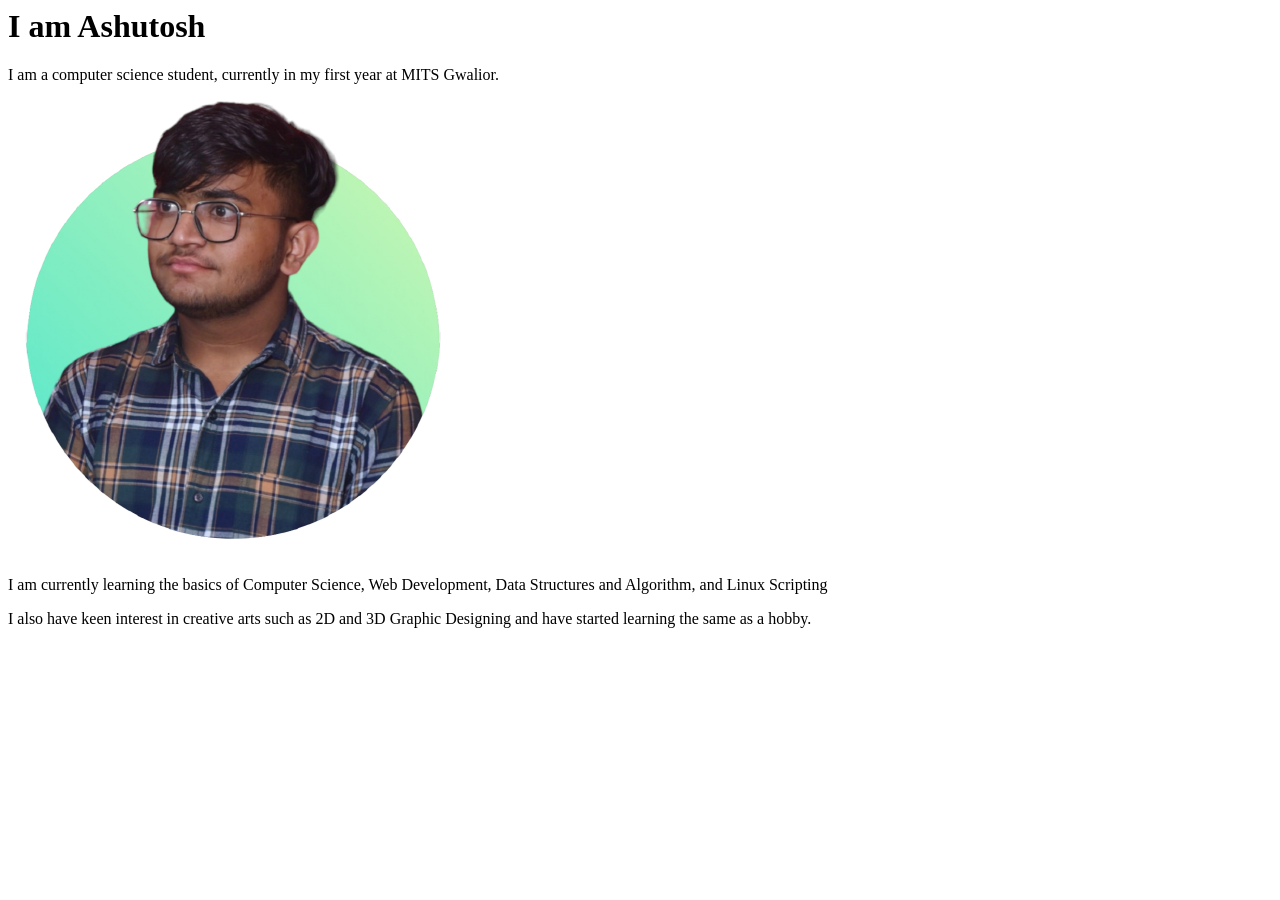
==== index.html @ 7f6a2bc9 "feat: initial commit" ====
<html lang="en">
<head>
    <meta charset="UTF-8">
    <meta name="viewport" content="width=device-width, initial-scale=1.0">
    <title>Ashutosh Patil</title>
</head>
<body>
    <h1>I am Ashutosh</h1>
    <p>I am a computer science student, currently in my first year at MITS Gwalior.</p>

    <img src="profile.png">

    <p>I am currently learning the basics of Computer Science, Web Development, Data Structures and Algorithm, and Linux Scripting</p>

    <p>I also have keen interest in creative arts such as 2D and 3D Graphic Designing and have started learning the same as a hobby.</p>
</body>
</html>
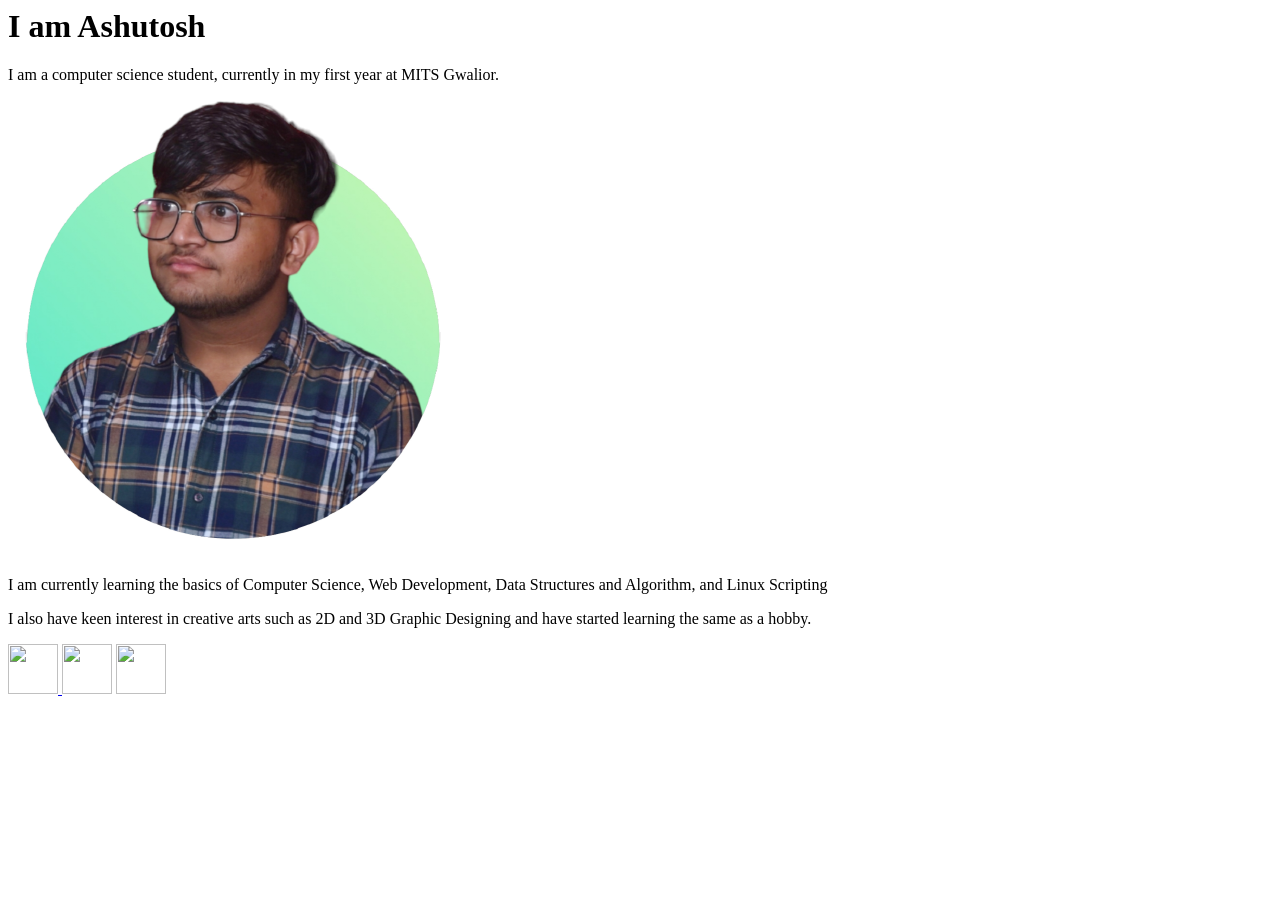
==== commit 0db11729: "social_links" ====
--- a/index.html
+++ b/index.html
@@ -3,6 +3,8 @@
     <meta charset="UTF-8">
     <meta name="viewport" content="width=device-width, initial-scale=1.0">
     <title>Ashutosh Patil</title>
+    <link rel="stylesheet" href="styles.css">
+<!--My first HTML code.-->
 </head>
 <body>
     <h1>I am Ashutosh</h1>
@@ -12,6 +14,9 @@
 
     <p>I am currently learning the basics of Computer Science, Web Development, Data Structures and Algorithm, and Linux Scripting</p>
 
-    <p>I also have keen interest in creative arts such as 2D and 3D Graphic Designing and have started learning the same as a hobby.</p>
+    <p>I also have keen interest in creative arts such as  2D and 3D Graphic Designing and have started learning the same as a hobby.</p>
+    <a href="https://www.linkedin.com/in/ashutosh-patil-7aa85620b/"> <img src="https://shorturl.at/xnMUF" style="width: 50px;height: 50px;" > </a>
+    <a href="https://x.com/Ashutoshpatil04"> <img src="https://shorturl.at/MYJbw" style="width: 50px;height: 50px;"></a>
+    <a href="https://www.youtube.com/@Animatezilla23"> <img src="https://static.vecteezy.com/system/resources/thumbnails/018/930/572/small/youtube-logo-youtube-icon-transparent-free-png.png" style="width: 50px;height: 50px;"></a>
 </body>
 </html>
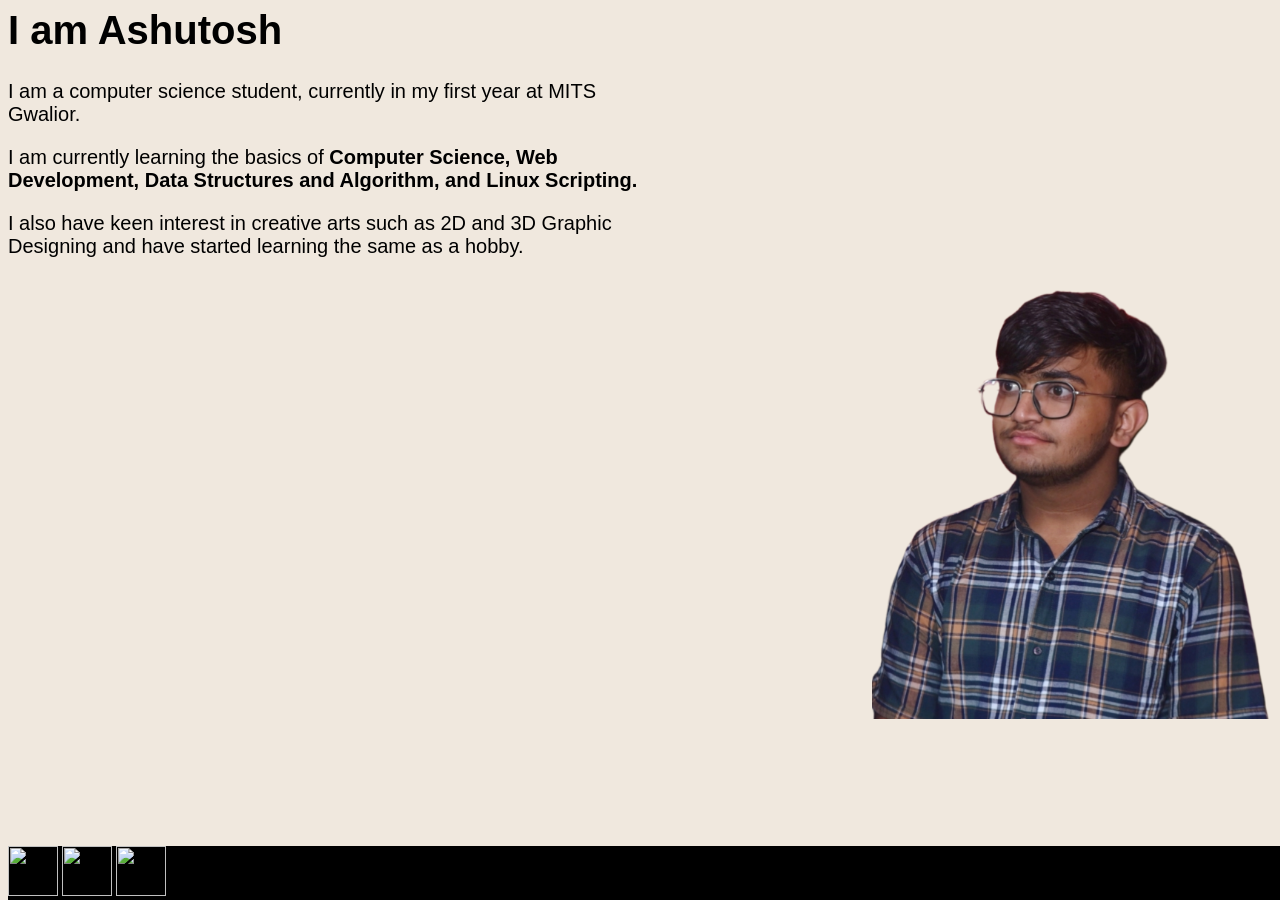
==== commit a1343937: "image" ====
--- a/index.html
+++ b/index.html
@@ -1,22 +1,30 @@
-<html lang="en">
-<head>
+<html lang="en" class="background">
+    <head >
     <meta charset="UTF-8">
     <meta name="viewport" content="width=device-width, initial-scale=1.0">
     <title>Ashutosh Patil</title>
-    <link rel="stylesheet" href="styles.css">
-<!--My first HTML code.-->
-</head>
-<body>
-    <h1>I am Ashutosh</h1>
-    <p>I am a computer science student, currently in my first year at MITS Gwalior.</p>
-
-    <img src="profile.png">
-
-    <p>I am currently learning the basics of Computer Science, Web Development, Data Structures and Algorithm, and Linux Scripting</p>
-
-    <p>I also have keen interest in creative arts such as  2D and 3D Graphic Designing and have started learning the same as a hobby.</p>
-    <a href="https://www.linkedin.com/in/ashutosh-patil-7aa85620b/"> <img src="https://shorturl.at/xnMUF" style="width: 50px;height: 50px;" > </a>
-    <a href="https://x.com/Ashutoshpatil04"> <img src="https://shorturl.at/MYJbw" style="width: 50px;height: 50px;"></a>
-    <a href="https://www.youtube.com/@Animatezilla23"> <img src="https://static.vecteezy.com/system/resources/thumbnails/018/930/572/small/youtube-logo-youtube-icon-transparent-free-png.png" style="width: 50px;height: 50px;"></a>
+    <link rel="stylesheet" href="style.css">
+    <!--My first HTML code.-->
+</head >
+<body class="mainbody">
+    <div class="about-me">
+        <div>
+            <h1 class="intro">I am Ashutosh </h1>
+            <p>I am a computer science student, currently in my first year at MITS Gwalior.</p>
+            <p>I am currently learning the basics of <b>Computer Science, Web Development, Data Structures and Algorithm, and Linux Scripting.</b></p>
+            <p>I also have keen interest in creative arts such as  2D and 3D Graphic Designing and have started learning the same as a hobby.</p>
+        </div>
+    </div>  
+    <div class="profile-photo">
+        <img class="profile-image" src="DP.png" style="width: 400px;">
+    </div>
+        
+    <footer>
+        <div class="footer">
+            <a href="https://www.linkedin.com/in/ashutosh-patil-7aa85620b/"> <img src="https://shorturl.at/xnMUF" style="width: 50px;height: 50px;" ></a>
+            <a href="https://x.com/Ashutoshpatil04"> <img src="https://shorturl.at/MYJbw" style="width: 50px;height: 50px;"></a>
+            <a href="https://www.youtube.com/@Animatezilla23"> <img src="https://static.vecteezy.com/system/resources/thumbnails/018/930/572/small/youtube-logo-youtube-icon-transparent-free-png.png" style="width: 50px;height: 50px;"></a>
+        </div>
+    </footer>
 </body>
 </html>
--- a/style.css
+++ b/style.css
@@ -0,0 +1,37 @@
+.profile-photo {
+    position: relative;
+    float: right;
+    margin-top: 5;
+    /* right: 0;  */
+    /* width: 1px;
+    height: auto; */
+}
+.prfile-image {
+    top: 0;
+    width: 10px;
+    height: auto;
+    bottom: auto;
+}
+.background {
+    body {background-color: rgb(240, 232, 222);}
+}
+.footer {
+    background-color: rgb(0, 0, 0);
+    position: fixed;
+    bottom: 0;
+    width: 100%;
+    align-items: center;
+  }
+.header {
+    position: absolute;
+    top: 0;
+    width: 100%;
+    bottom: auto;
+}
+
+.about-me {
+    position: relative;
+    width: 50%;
+    font-size: 20; 
+    font-family: 'Segoe UI', Tahoma, Geneva, Verdana, sans-serif;
+}
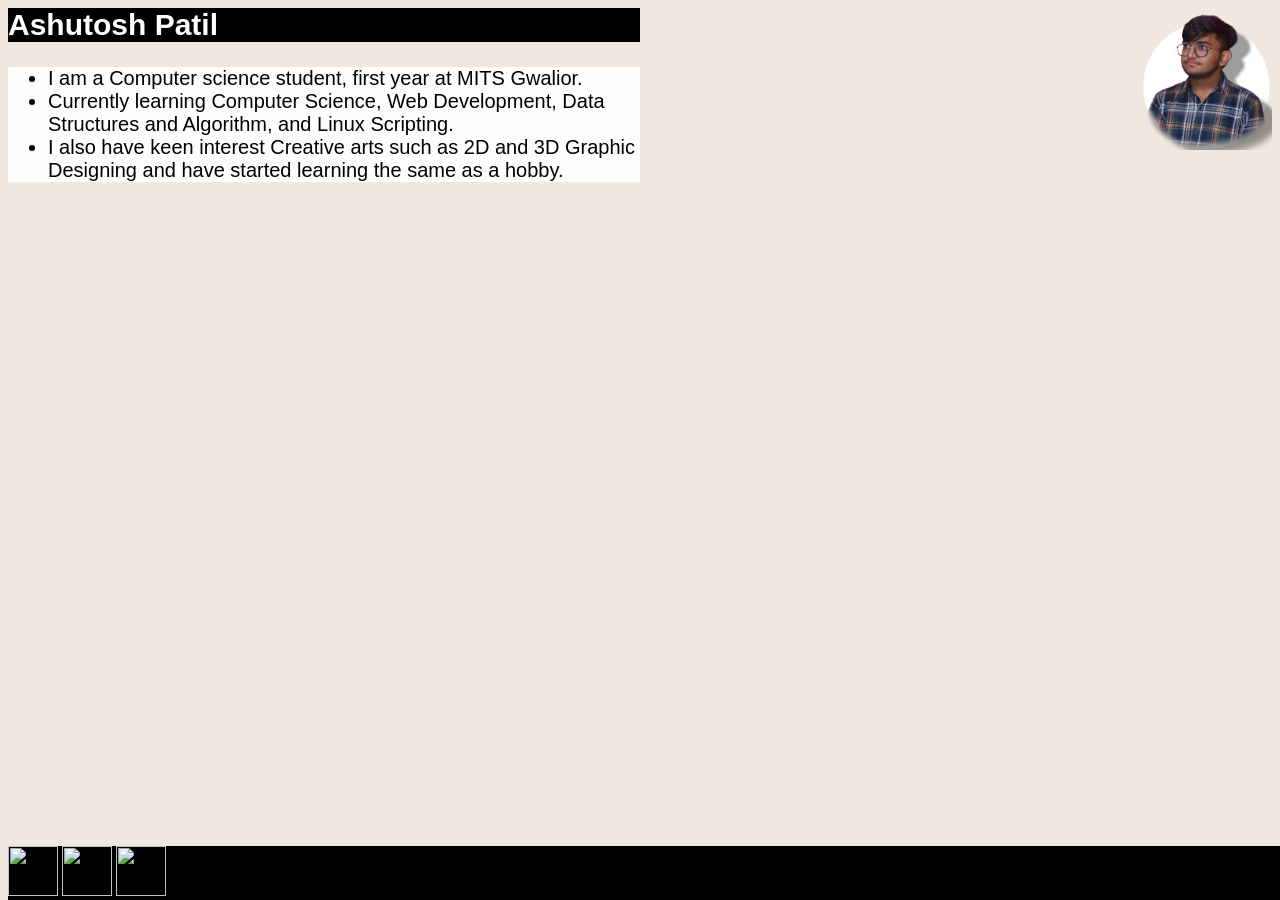
==== commit 0250b5cc: "update" ====
--- a/index.html
+++ b/index.html
@@ -7,17 +7,20 @@
     <!--My first HTML code.-->
 </head >
 <body class="mainbody">
+    <div class="profile-photo">
+        <img class="profile-image" src="Dp2.png" style="width: 130px;">
+    </div>
     <div class="about-me">
         <div>
-            <h1 class="intro">I am Ashutosh </h1>
-            <p>I am a computer science student, currently in my first year at MITS Gwalior.</p>
-            <p>I am currently learning the basics of <b>Computer Science, Web Development, Data Structures and Algorithm, and Linux Scripting.</b></p>
-            <p>I also have keen interest in creative arts such as  2D and 3D Graphic Designing and have started learning the same as a hobby.</p>
+            <h2 class="intro">Ashutosh Patil</h2>
+            <ul style="background-color: rgb(253, 253, 253);">
+                <li>I am a Computer science student, first year at MITS Gwalior.</li>
+                <li>Currently learning Computer Science, Web Development, Data Structures and Algorithm, and Linux Scripting.</li>
+                <li>I also have keen interest Creative arts such as  2D and 3D Graphic Designing and have started learning the same as a hobby.</li>
+            </ul>
         </div>
     </div>  
-    <div class="profile-photo">
-        <img class="profile-image" src="DP.png" style="width: 400px;">
-    </div>
+    
         
     <footer>
         <div class="footer">
--- a/style.css
+++ b/style.css
@@ -1,3 +1,11 @@
+.intro{
+    background-color: black;
+    color: white;
+    font-family:'Franklin Gothic Medium', 'Arial Narrow', Arial, sans-serif;
+    text-size-adjust: 2;
+    width: 100%;
+}
+
 .profile-photo {
     position: relative;
     float: right;
@@ -7,6 +15,7 @@
     height: auto; */
 }
 .prfile-image {
+    align-items: top;
     top: 0;
     width: 10px;
     height: auto;
@@ -20,7 +29,6 @@
     position: fixed;
     bottom: 0;
     width: 100%;
-    align-items: center;
   }
 .header {
     position: absolute;
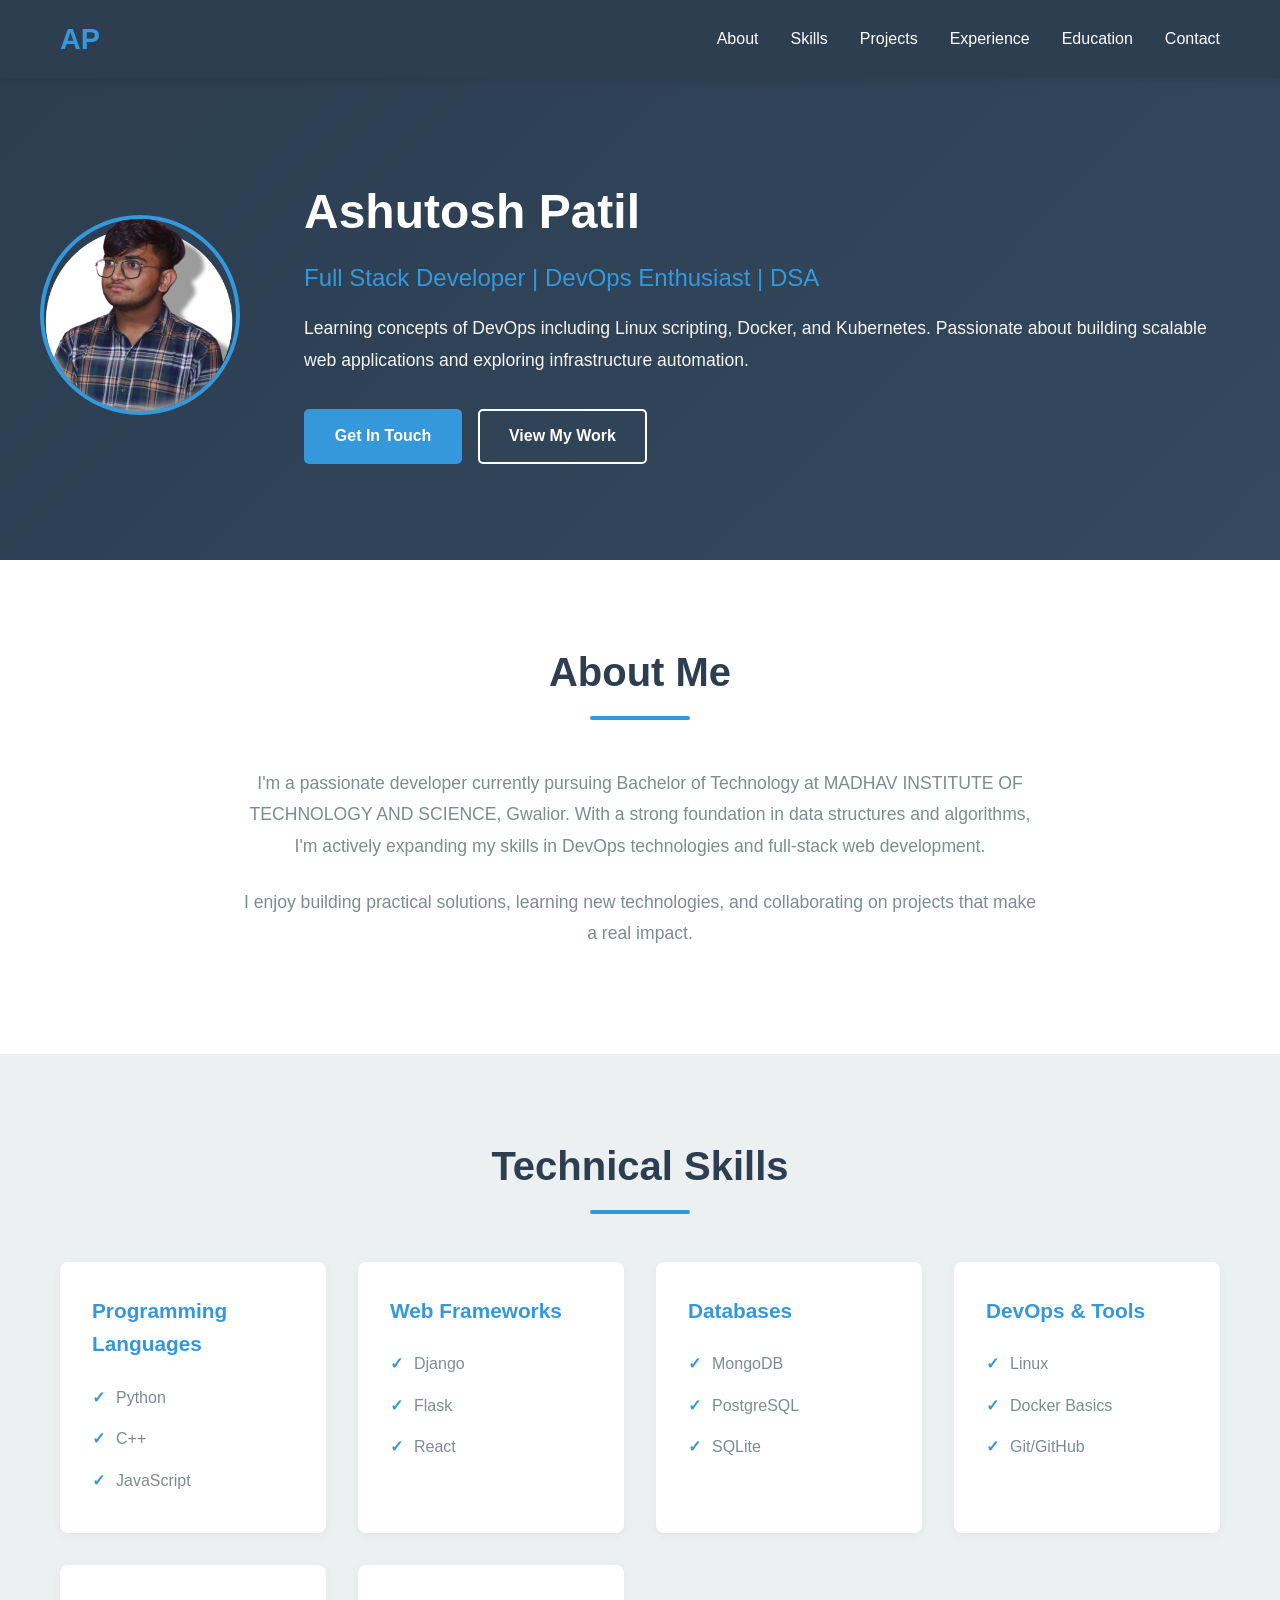
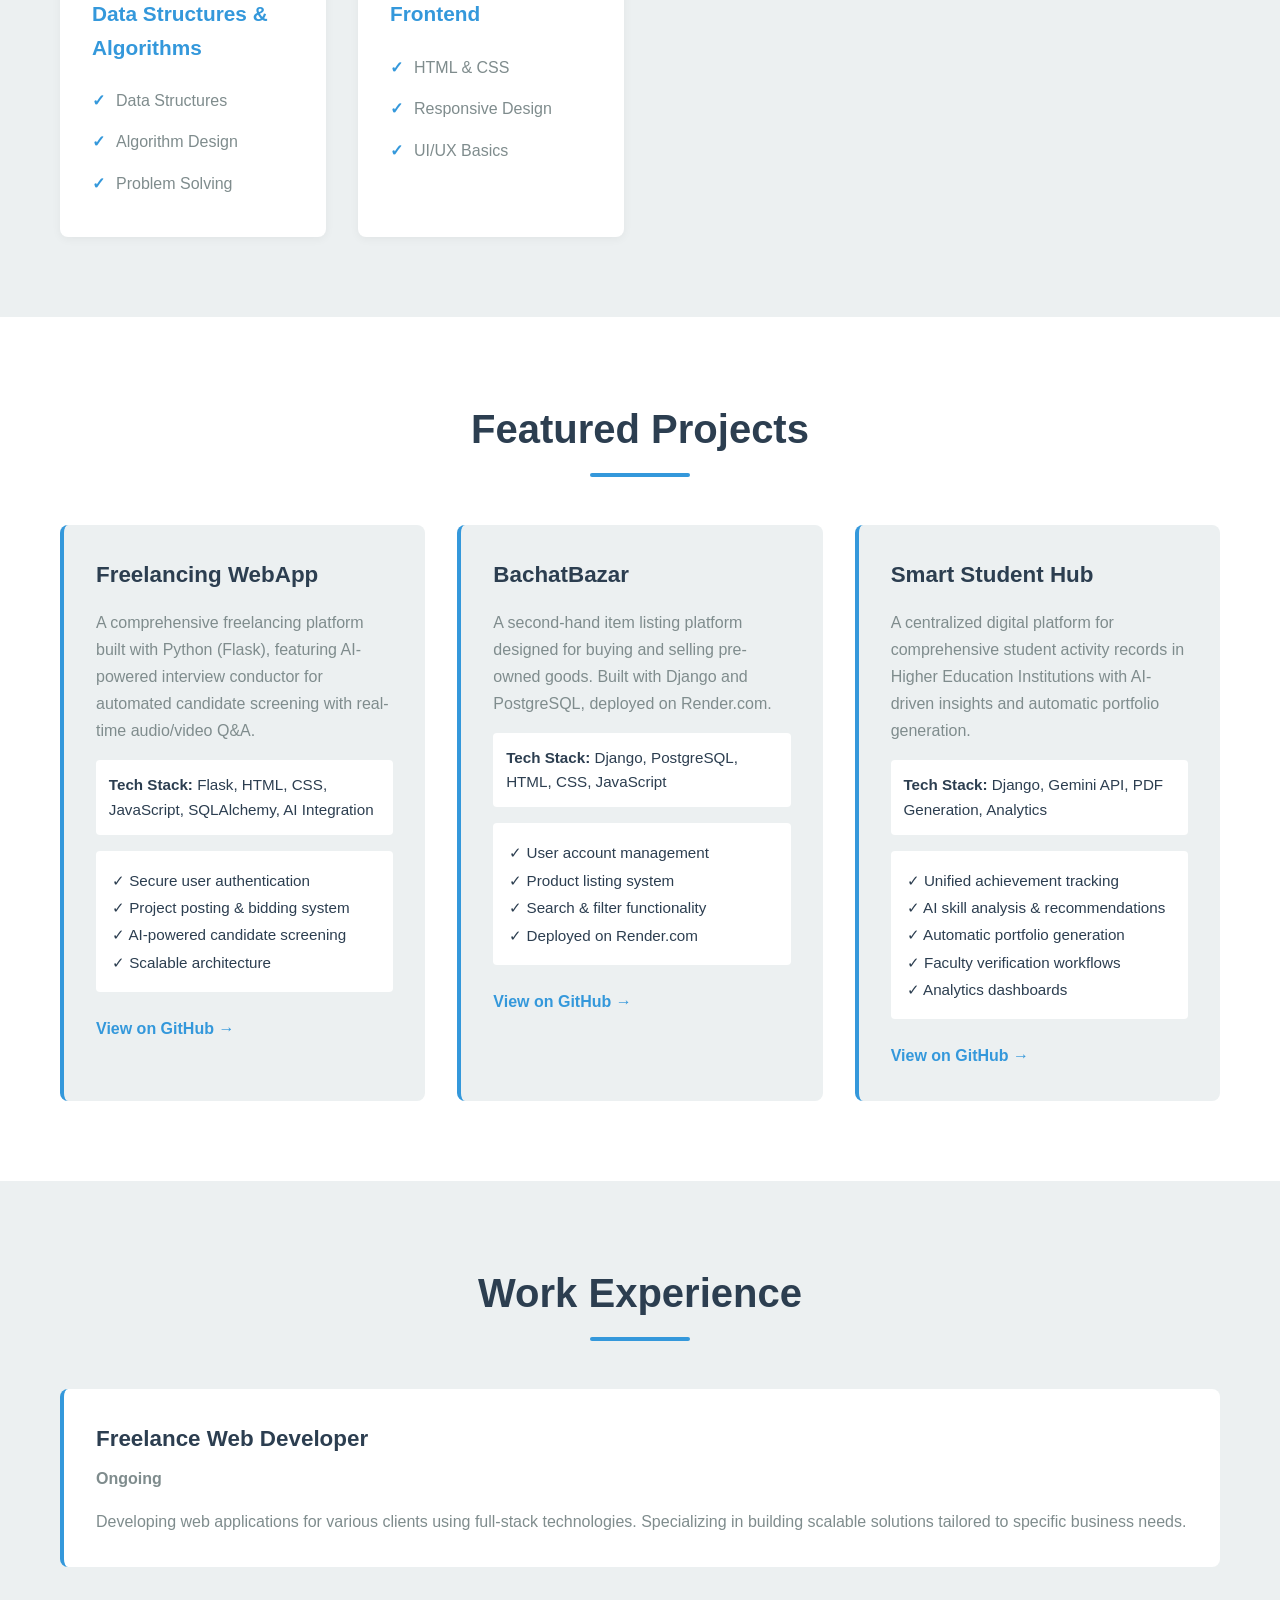
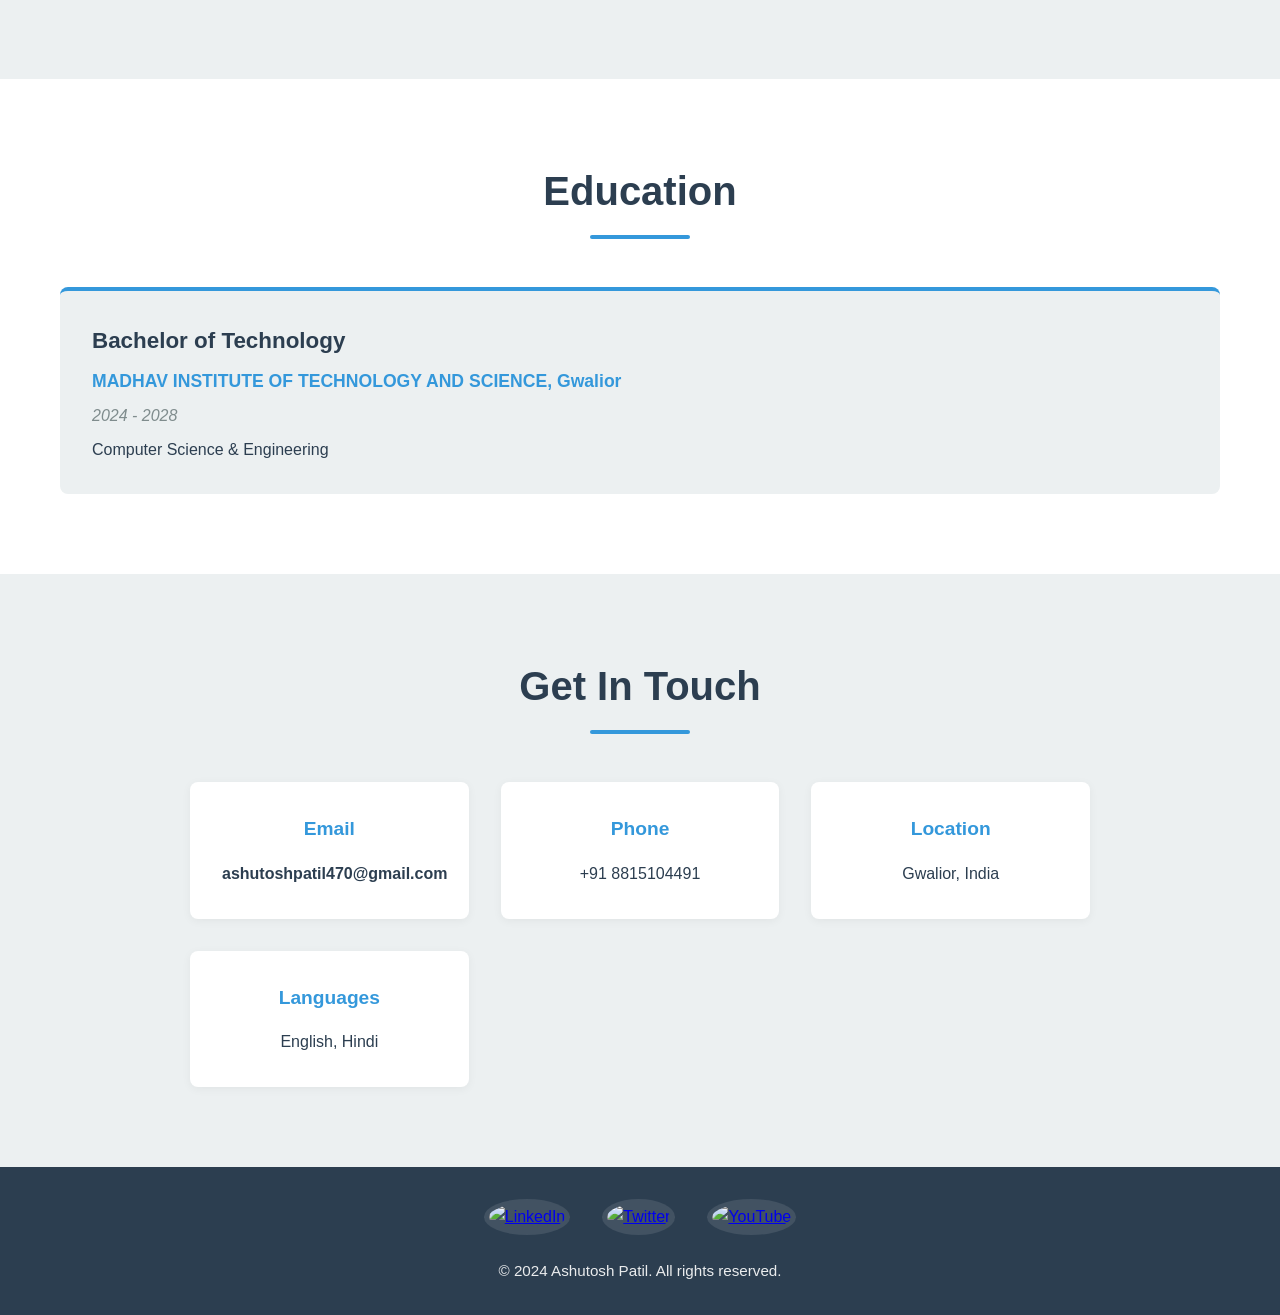
==== commit 6643c561: "updated" ====
--- a/index.html
+++ b/index.html
@@ -1,32 +1,226 @@
-<html lang="en" class="background">
-    <head >
+<!DOCTYPE html>
+<html lang="en">
+<head>
     <meta charset="UTF-8">
     <meta name="viewport" content="width=device-width, initial-scale=1.0">
-    <title>Ashutosh Patil</title>
+    <title>Ashutosh Patil - Developer & DevOps Enthusiast</title>
     <link rel="stylesheet" href="style.css">
-    <!--My first HTML code.-->
-</head >
-<body class="mainbody">
-    <div class="profile-photo">
-        <img class="profile-image" src="Dp2.png" style="width: 130px;">
-    </div>
-    <div class="about-me">
-        <div>
-            <h2 class="intro">Ashutosh Patil</h2>
-            <ul style="background-color: rgb(253, 253, 253);">
-                <li>I am a Computer science student, first year at MITS Gwalior.</li>
-                <li>Currently learning Computer Science, Web Development, Data Structures and Algorithm, and Linux Scripting.</li>
-                <li>I also have keen interest Creative arts such as  2D and 3D Graphic Designing and have started learning the same as a hobby.</li>
+</head>
+<body>
+    <!-- Navigation -->
+    <nav class="navbar">
+        <div class="nav-container">
+            <div class="logo">AP</div>
+            <ul class="nav-links">
+                <li><a href="#about">About</a></li>
+                <li><a href="#skills">Skills</a></li>
+                <li><a href="#projects">Projects</a></li>
+                <li><a href="#experience">Experience</a></li>
+                <li><a href="#education">Education</a></li>
+                <li><a href="#contact">Contact</a></li>
             </ul>
         </div>
-    </div>  
-    
-        
-    <footer>
-        <div class="footer">
-            <a href="https://www.linkedin.com/in/ashutosh-patil-7aa85620b/"> <img src="https://shorturl.at/xnMUF" style="width: 50px;height: 50px;" ></a>
-            <a href="https://x.com/Ashutoshpatil04"> <img src="https://shorturl.at/MYJbw" style="width: 50px;height: 50px;"></a>
-            <a href="https://www.youtube.com/@Animatezilla23"> <img src="https://static.vecteezy.com/system/resources/thumbnails/018/930/572/small/youtube-logo-youtube-icon-transparent-free-png.png" style="width: 50px;height: 50px;"></a>
+    </nav>
+
+    <!-- Hero Section -->
+    <section class="hero">
+        <div class="hero-content">
+            <div class="profile-photo">
+                <img class="profile-image" src="Dp2.png" alt="Ashutosh Patil">
+            </div>
+            <div class="hero-text">
+                <h1>Ashutosh Patil</h1>
+                <p class="tagline">Full Stack Developer | DevOps Enthusiast | DSA</p>
+                <p class="bio">Learning concepts of DevOps including Linux scripting, Docker, and Kubernetes. Passionate about building scalable web applications and exploring infrastructure automation.</p>
+                <div class="cta-buttons">
+                    <a href="#contact" class="btn btn-primary">Get In Touch</a>
+                    <a href="#projects" class="btn btn-secondary">View My Work</a>
+                </div>
+            </div>
+        </div>
+    </section>
+
+    <!-- About Section -->
+    <section id="about" class="about">
+        <div class="container">
+            <h2>About Me</h2>
+            <p>I'm a passionate developer currently pursuing Bachelor of Technology at MADHAV INSTITUTE OF TECHNOLOGY AND SCIENCE, Gwalior. With a strong foundation in data structures and algorithms, I'm actively expanding my skills in DevOps technologies and full-stack web development.</p>
+            <p>I enjoy building practical solutions, learning new technologies, and collaborating on projects that make a real impact.</p>
+        </div>
+    </section>
+
+    <!-- Skills Section -->
+    <section id="skills" class="skills">
+        <div class="container">
+            <h2>Technical Skills</h2>
+            <div class="skills-grid">
+                <div class="skill-category">
+                    <h3>Programming Languages</h3>
+                    <ul class="skill-list">
+                        <li>Python</li>
+                        <li>C++</li>
+                        <li>JavaScript</li>
+                    </ul>
+                </div>
+                <div class="skill-category">
+                    <h3>Web Frameworks</h3>
+                    <ul class="skill-list">
+                        <li>Django</li>
+                        <li>Flask</li>
+                        <li>React</li>
+                    </ul>
+                </div>
+                <div class="skill-category">
+                    <h3>Databases</h3>
+                    <ul class="skill-list">
+                        <li>MongoDB</li>
+                        <li>PostgreSQL</li>
+                        <li>SQLite</li>
+                    </ul>
+                </div>
+                <div class="skill-category">
+                    <h3>DevOps & Tools</h3>
+                    <ul class="skill-list">
+                        <li>Linux</li>
+                        <li>Docker Basics</li>
+                        <li>Git/GitHub</li>
+                    </ul>
+                </div>
+                <div class="skill-category">
+                    <h3>Data Structures & Algorithms</h3>
+                    <ul class="skill-list">
+                        <li>Data Structures</li>
+                        <li>Algorithm Design</li>
+                        <li>Problem Solving</li>
+                    </ul>
+                </div>
+                <div class="skill-category">
+                    <h3>Frontend</h3>
+                    <ul class="skill-list">
+                        <li>HTML & CSS</li>
+                        <li>Responsive Design</li>
+                        <li>UI/UX Basics</li>
+                    </ul>
+                </div>
+            </div>
+        </div>
+    </section>
+
+    <!-- Projects Section -->
+    <section id="projects" class="projects">
+        <div class="container">
+            <h2>Featured Projects</h2>
+            <div class="projects-grid">
+                <div class="project-card">
+                    <h3>Freelancing WebApp</h3>
+                    <p class="project-desc">A comprehensive freelancing platform built with Python (Flask), featuring AI-powered interview conductor for automated candidate screening with real-time audio/video Q&A.</p>
+                    <p class="project-tech"><strong>Tech Stack:</strong> Flask, HTML, CSS, JavaScript, SQLAlchemy, AI Integration</p>
+                    <p class="project-highlights">
+                        ✓ Secure user authentication<br>
+                        ✓ Project posting & bidding system<br>
+                        ✓ AI-powered candidate screening<br>
+                        ✓ Scalable architecture
+                    </p>
+                    <a href="https://github.com" class="project-link">View on GitHub →</a>
+                </div>
+
+                <div class="project-card">
+                    <h3>BachatBazar</h3>
+                    <p class="project-desc">A second-hand item listing platform designed for buying and selling pre-owned goods. Built with Django and PostgreSQL, deployed on Render.com.</p>
+                    <p class="project-tech"><strong>Tech Stack:</strong> Django, PostgreSQL, HTML, CSS, JavaScript</p>
+                    <p class="project-highlights">
+                        ✓ User account management<br>
+                        ✓ Product listing system<br>
+                        ✓ Search & filter functionality<br>
+                        ✓ Deployed on Render.com
+                    </p>
+                    <a href="https://github.com" class="project-link">View on GitHub →</a>
+                </div>
+
+                <div class="project-card">
+                    <h3>Smart Student Hub</h3>
+                    <p class="project-desc">A centralized digital platform for comprehensive student activity records in Higher Education Institutions with AI-driven insights and automatic portfolio generation.</p>
+                    <p class="project-tech"><strong>Tech Stack:</strong> Django, Gemini API, PDF Generation, Analytics</p>
+                    <p class="project-highlights">
+                        ✓ Unified achievement tracking<br>
+                        ✓ AI skill analysis & recommendations<br>
+                        ✓ Automatic portfolio generation<br>
+                        ✓ Faculty verification workflows<br>
+                        ✓ Analytics dashboards
+                    </p>
+                    <a href="https://github.com" class="project-link">View on GitHub →</a>
+                </div>
+            </div>
+        </div>
+    </section>
+
+    <!-- Experience Section -->
+    <section id="experience" class="experience">
+        <div class="container">
+            <h2>Work Experience</h2>
+            <div class="experience-item">
+                <h3>Freelance Web Developer</h3>
+                <p class="role-date">Ongoing</p>
+                <p>Developing web applications for various clients using full-stack technologies. Specializing in building scalable solutions tailored to specific business needs.</p>
+            </div>
+        </div>
+    </section>
+
+    <!-- Education Section -->
+    <section id="education" class="education">
+        <div class="container">
+            <h2>Education</h2>
+            <div class="education-item">
+                <h3>Bachelor of Technology</h3>
+                <p class="institution">MADHAV INSTITUTE OF TECHNOLOGY AND SCIENCE, Gwalior</p>
+                <p class="duration">2024 - 2028</p>
+                <p class="details">Computer Science & Engineering</p>
+            </div>
+        </div>
+    </section>
+
+    <!-- Contact Section -->
+    <section id="contact" class="contact">
+        <div class="container">
+            <h2>Get In Touch</h2>
+            <div class="contact-content">
+                <div class="contact-info">
+                    <div class="contact-item">
+                        <h3>Email</h3>
+                        <a href="mailto:ashutoshpatil470@gmail.com">ashutoshpatil470@gmail.com</a>
+                    </div>
+                    <div class="contact-item">
+                        <h3>Phone</h3>
+                        <p>+91 8815104491</p>
+                    </div>
+                    <div class="contact-item">
+                        <h3>Location</h3>
+                        <p>Gwalior, India</p>
+                    </div>
+                    <div class="contact-item">
+                        <h3>Languages</h3>
+                        <p>English, Hindi</p>
+                    </div>
+                </div>
+            </div>
+        </div>
+    </section>
+
+    <!-- Footer -->
+    <footer class="footer">
+        <div class="footer-content">
+            <div class="social-links">
+                <a href="https://www.linkedin.com/in/ashutosh-patil-7aa85620b/" target="_blank" title="LinkedIn">
+                    <img src="https://shorturl.at/xnMUF" alt="LinkedIn">
+                </a>
+                <a href="https://x.com/Ashutoshpatil04" target="_blank" title="Twitter">
+                    <img src="https://shorturl.at/MYJbw" alt="Twitter">
+                </a>
+                <a href="https://www.youtube.com/@Animatezilla23" target="_blank" title="YouTube">
+                    <img src="https://static.vecteezy.com/system/resources/thumbnails/018/930/572/small/youtube-logo-youtube-icon-transparent-free-png.png" alt="YouTube">
+                </a>
+            </div>
+            <p>&copy; 2024 Ashutosh Patil. All rights reserved.</p>
         </div>
     </footer>
 </body>
--- a/style.css
+++ b/style.css
@@ -1,45 +1,573 @@
-.intro{
-    background-color: black;
-    color: white;
-    font-family:'Franklin Gothic Medium', 'Arial Narrow', Arial, sans-serif;
-    text-size-adjust: 2;
-    width: 100%;
+* {
+    margin: 0;
+    padding: 0;
+    box-sizing: border-box;
+}
+
+:root {
+    --primary-color: #2c3e50;
+    --secondary-color: #3498db;
+    --accent-color: #e74c3c;
+    --light-bg: #ecf0f1;
+    --dark-text: #2c3e50;
+    --light-text: #7f8c8d;
+    --white: #ffffff;
+}
+
+html {
+    scroll-behavior: smooth;
+}
+
+body {
+    font-family: 'Segoe UI', Tahoma, Geneva, Verdana, sans-serif;
+    line-height: 1.6;
+    color: var(--dark-text);
+    background-color: var(--light-bg);
+}
+
+/* Navigation */
+.navbar {
+    background-color: var(--primary-color);
+    padding: 1rem 0;
+    position: sticky;
+    top: 0;
+    z-index: 100;
+    box-shadow: 0 2px 10px rgba(0, 0, 0, 0.1);
+}
+
+.nav-container {
+    max-width: 1200px;
+    margin: 0 auto;
+    padding: 0 20px;
+    display: flex;
+    justify-content: space-between;
+    align-items: center;
+}
+
+.logo {
+    font-size: 1.8rem;
+    font-weight: bold;
+    color: var(--secondary-color);
+}
+
+.nav-links {
+    display: flex;
+    list-style: none;
+    gap: 2rem;
+}
+
+.nav-links a {
+    color: var(--white);
+    text-decoration: none;
+    transition: color 0.3s ease;
+    font-weight: 500;
+}
+
+.nav-links a:hover {
+    color: var(--secondary-color);
+}
+
+/* Hero Section */
+.hero {
+    background: linear-gradient(135deg, var(--primary-color) 0%, #34495e 100%);
+    color: var(--white);
+    padding: 6rem 20px;
+}
+
+.hero-content {
+    max-width: 1200px;
+    margin: 0 auto;
+    display: flex;
+    align-items: center;
+    gap: 4rem;
+    flex-wrap: wrap;
 }
 
 .profile-photo {
+    flex-shrink: 0;
+}
+
+.profile-image {
+    width: 200px;
+    height: 200px;
+    border-radius: 50%;
+    object-fit: cover;
+    border: 4px solid var(--secondary-color);
+    transition: transform 0.3s ease;
+}
+
+.profile-image:hover {
+    transform: scale(1.05);
+}
+
+.hero-text {
+    flex: 1;
+    min-width: 300px;
+}
+
+.hero-text h1 {
+    font-size: 3rem;
+    margin-bottom: 0.5rem;
+    font-weight: bold;
+}
+
+.tagline {
+    font-size: 1.5rem;
+    color: var(--secondary-color);
+    margin-bottom: 1rem;
+    font-weight: 500;
+}
+
+.bio {
+    font-size: 1.1rem;
+    margin-bottom: 2rem;
+    line-height: 1.8;
+    opacity: 0.95;
+}
+
+.cta-buttons {
+    display: flex;
+    gap: 1rem;
+}
+
+.btn {
+    padding: 0.8rem 1.8rem;
+    border-radius: 5px;
+    text-decoration: none;
+    font-weight: 600;
+    transition: all 0.3s ease;
+    cursor: pointer;
+    border: 2px solid transparent;
+    display: inline-block;
+}
+
+.btn-primary {
+    background-color: var(--secondary-color);
+    color: var(--white);
+}
+
+.btn-primary:hover {
+    background-color: #2980b9;
+    transform: translateY(-2px);
+}
+
+.btn-secondary {
+    background-color: transparent;
+    color: var(--white);
+    border-color: var(--white);
+}
+
+.btn-secondary:hover {
+    background-color: var(--white);
+    color: var(--primary-color);
+}
+
+/* Container */
+.container {
+    max-width: 1200px;
+    margin: 0 auto;
+    padding: 0 20px;
+}
+
+/* Sections */
+section {
+    padding: 5rem 20px;
+}
+
+section h2 {
+    font-size: 2.5rem;
+    margin-bottom: 3rem;
+    text-align: center;
+    color: var(--primary-color);
     position: relative;
-    float: right;
-    margin-top: 5;
-    /* right: 0;  */
-    /* width: 1px;
-    height: auto; */
-}
-.prfile-image {
-    align-items: top;
-    top: 0;
-    width: 10px;
-    height: auto;
-    bottom: auto;
-}
-.background {
-    body {background-color: rgb(240, 232, 222);}
-}
+    padding-bottom: 1rem;
+}
+
+section h2::after {
+    content: '';
+    position: absolute;
+    bottom: 0;
+    left: 50%;
+    transform: translateX(-50%);
+    width: 100px;
+    height: 4px;
+    background-color: var(--secondary-color);
+    border-radius: 2px;
+}
+
+/* About Section */
+.about {
+    background-color: var(--white);
+}
+
+.about p {
+    font-size: 1.1rem;
+    line-height: 1.8;
+    margin-bottom: 1.5rem;
+    text-align: center;
+    color: var(--light-text);
+    max-width: 800px;
+    margin-left: auto;
+    margin-right: auto;
+}
+
+/* Skills Section */
+.skills {
+    background-color: var(--light-bg);
+}
+
+.skills-grid {
+    display: grid;
+    grid-template-columns: repeat(auto-fit, minmax(250px, 1fr));
+    gap: 2rem;
+    margin-top: 3rem;
+}
+
+.skill-category {
+    background-color: var(--white);
+    padding: 2rem;
+    border-radius: 8px;
+    box-shadow: 0 2px 10px rgba(0, 0, 0, 0.05);
+    transition: all 0.3s ease;
+}
+
+.skill-category:hover {
+    box-shadow: 0 5px 20px rgba(0, 0, 0, 0.1);
+    transform: translateY(-5px);
+}
+
+.skill-category h3 {
+    color: var(--secondary-color);
+    margin-bottom: 1rem;
+    font-size: 1.3rem;
+}
+
+.skill-list {
+    list-style: none;
+}
+
+.skill-list li {
+    padding: 0.5rem 0;
+    color: var(--light-text);
+    padding-left: 1.5rem;
+    position: relative;
+}
+
+.skill-list li::before {
+    content: '✓';
+    position: absolute;
+    left: 0;
+    color: var(--secondary-color);
+    font-weight: bold;
+}
+
+/* Projects Section */
+.projects {
+    background-color: var(--white);
+}
+
+.projects-grid {
+    display: grid;
+    grid-template-columns: repeat(auto-fit, minmax(320px, 1fr));
+    gap: 2rem;
+    margin-top: 3rem;
+}
+
+.project-card {
+    background-color: var(--light-bg);
+    padding: 2rem;
+    border-radius: 8px;
+    border-left: 4px solid var(--secondary-color);
+    transition: all 0.3s ease;
+}
+
+.project-card:hover {
+    box-shadow: 0 8px 20px rgba(0, 0, 0, 0.1);
+    transform: translateY(-5px);
+}
+
+.project-card h3 {
+    color: var(--primary-color);
+    margin-bottom: 1rem;
+    font-size: 1.4rem;
+}
+
+.project-desc {
+    color: var(--light-text);
+    margin-bottom: 1rem;
+    line-height: 1.7;
+}
+
+.project-tech {
+    background-color: var(--white);
+    padding: 0.8rem;
+    border-radius: 4px;
+    font-size: 0.95rem;
+    color: var(--primary-color);
+    margin-bottom: 1rem;
+}
+
+.project-highlights {
+    background-color: var(--white);
+    padding: 1rem;
+    border-radius: 4px;
+    margin-bottom: 1.5rem;
+    font-size: 0.95rem;
+    line-height: 1.8;
+    color: var(--dark-text);
+}
+
+.project-link {
+    color: var(--secondary-color);
+    text-decoration: none;
+    font-weight: 600;
+    transition: color 0.3s ease;
+}
+
+.project-link:hover {
+    color: var(--accent-color);
+}
+
+/* Experience Section */
+.experience {
+    background-color: var(--light-bg);
+}
+
+.experience-item {
+    background-color: var(--white);
+    padding: 2rem;
+    border-radius: 8px;
+    margin-bottom: 2rem;
+    border-left: 4px solid var(--secondary-color);
+}
+
+.experience-item h3 {
+    color: var(--primary-color);
+    margin-bottom: 0.5rem;
+    font-size: 1.4rem;
+}
+
+.role-date {
+    color: var(--secondary-color);
+    font-weight: 600;
+    margin-bottom: 1rem;
+}
+
+.experience-item p {
+    color: var(--light-text);
+    line-height: 1.7;
+}
+
+/* Education Section */
+.education {
+    background-color: var(--white);
+}
+
+.education-item {
+    background-color: var(--light-bg);
+    padding: 2rem;
+    border-radius: 8px;
+    border-top: 4px solid var(--secondary-color);
+}
+
+.education-item h3 {
+    color: var(--primary-color);
+    margin-bottom: 0.5rem;
+    font-size: 1.4rem;
+}
+
+.institution {
+    color: var(--secondary-color);
+    font-weight: 600;
+    margin-bottom: 0.5rem;
+    font-size: 1.1rem;
+}
+
+.duration {
+    color: var(--light-text);
+    font-style: italic;
+    margin-bottom: 0.5rem;
+}
+
+.details {
+    color: var(--dark-text);
+    margin-top: 0.5rem;
+}
+
+/* Contact Section */
+.contact {
+    background-color: var(--light-bg);
+}
+
+.contact-content {
+    max-width: 900px;
+    margin: 0 auto;
+}
+
+.contact-info {
+    display: grid;
+    grid-template-columns: repeat(auto-fit, minmax(250px, 1fr));
+    gap: 2rem;
+}
+
+.contact-item {
+    background-color: var(--white);
+    padding: 2rem;
+    border-radius: 8px;
+    text-align: center;
+    box-shadow: 0 2px 10px rgba(0, 0, 0, 0.05);
+}
+
+.contact-item h3 {
+    color: var(--secondary-color);
+    margin-bottom: 1rem;
+    font-size: 1.2rem;
+}
+
+.contact-item a {
+    color: var(--primary-color);
+    text-decoration: none;
+    font-weight: 600;
+    transition: color 0.3s ease;
+}
+
+.contact-item a:hover {
+    color: var(--secondary-color);
+}
+
+.contact-item p {
+    color: var(--dark-text);
+}
+
+/* Footer */
 .footer {
-    background-color: rgb(0, 0, 0);
-    position: fixed;
-    bottom: 0;
-    width: 100%;
-  }
-.header {
-    position: absolute;
-    top: 0;
-    width: 100%;
-    bottom: auto;
-}
-
-.about-me {
-    position: relative;
-    width: 50%;
-    font-size: 20; 
-    font-family: 'Segoe UI', Tahoma, Geneva, Verdana, sans-serif;
+    background-color: var(--primary-color);
+    color: var(--white);
+    padding: 2rem 20px;
+    text-align: center;
+}
+
+.footer-content {
+    max-width: 1200px;
+    margin: 0 auto;
+}
+
+.social-links {
+    display: flex;
+    justify-content: center;
+    gap: 2rem;
+    margin-bottom: 1.5rem;
+}
+
+.social-links a {
+    display: inline-block;
+    transition: transform 0.3s ease;
+}
+
+.social-links img {
+    width: 45px;
+    height: 45px;
+    border-radius: 50%;
+    background-color: rgba(255, 255, 255, 0.1);
+    padding: 5px;
+    transition: background-color 0.3s ease;
+}
+
+.social-links a:hover img {
+    background-color: var(--secondary-color);
+}
+
+.footer p {
+    font-size: 0.95rem;
+    opacity: 0.9;
+}
+
+/* Responsive Design */
+@media (max-width: 768px) {
+    .nav-links {
+        gap: 1rem;
+        font-size: 0.9rem;
+    }
+
+    .hero-content {
+        flex-direction: column;
+        gap: 2rem;
+    }
+
+    .hero-text h1 {
+        font-size: 2rem;
+    }
+
+    .tagline {
+        font-size: 1.2rem;
+    }
+
+    .cta-buttons {
+        flex-direction: column;
+        width: 100%;
+    }
+
+    .btn {
+        width: 100%;
+        text-align: center;
+    }
+
+    section h2 {
+        font-size: 2rem;
+    }
+
+    .skills-grid {
+        grid-template-columns: 1fr;
+    }
+
+    .projects-grid {
+        grid-template-columns: 1fr;
+    }
+
+    .contact-info {
+        grid-template-columns: 1fr;
+    }
+}
+
+@media (max-width: 480px) {
+    .nav-container {
+        flex-direction: column;
+        gap: 1rem;
+    }
+
+    .nav-links {
+        flex-direction: column;
+        gap: 0.5rem;
+        text-align: center;
+    }
+
+    .hero {
+        padding: 3rem 20px;
+    }
+
+    .profile-image {
+        width: 150px;
+        height: 150px;
+    }
+
+    .hero-text h1 {
+        font-size: 1.5rem;
+    }
+
+    .tagline {
+        font-size: 1rem;
+    }
+
+    .bio {
+        font-size: 1rem;
+    }
+
+    section {
+        padding: 3rem 20px;
+    }
+
+    section h2 {
+        font-size: 1.5rem;
+        margin-bottom: 2rem;
+    }
 }
